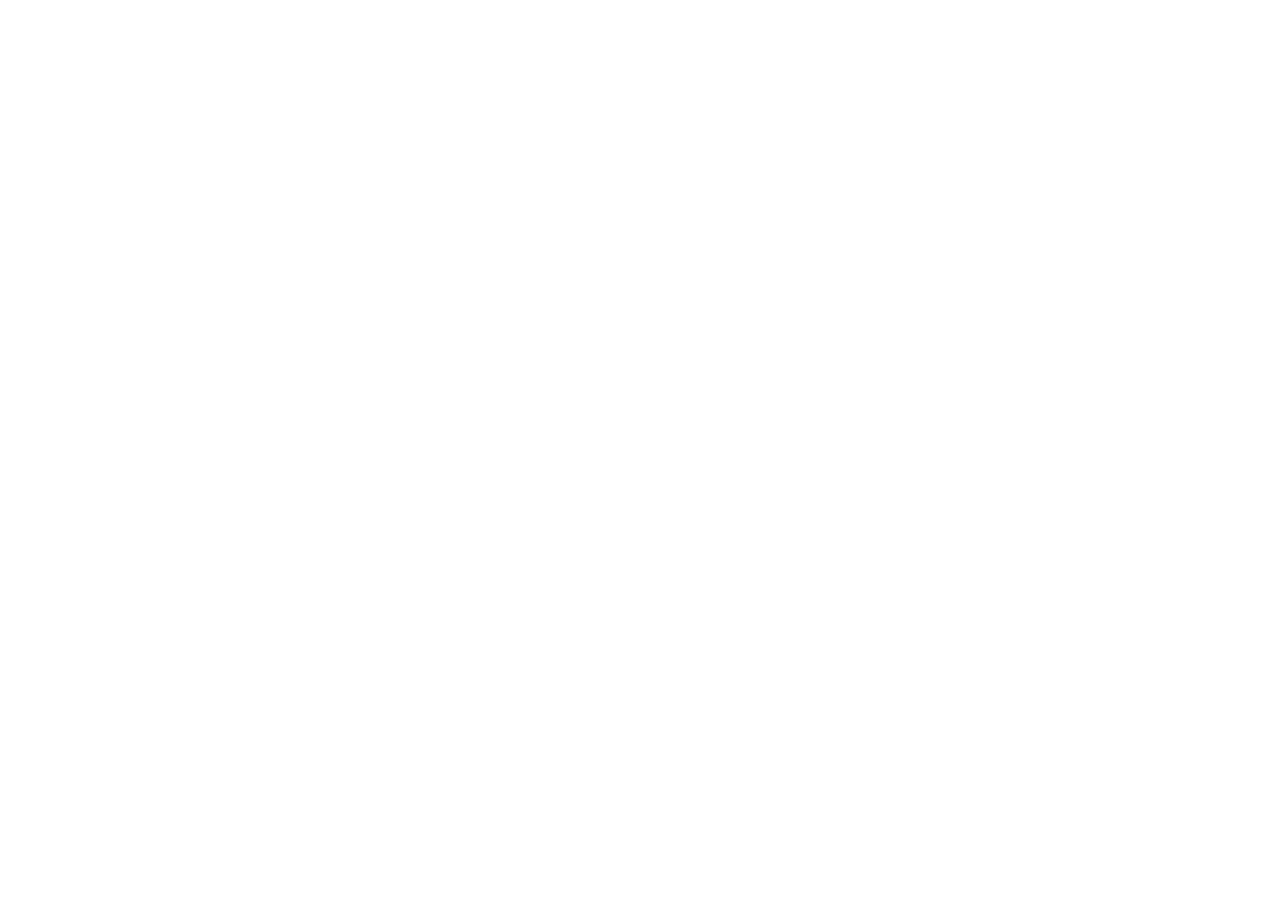
==== treefractal/index.html @ af6e6bac "New front page format" ====
<!DOCTYPE html>
<html lang="en-US">
  <head>
    <meta charset="UTF-8"/>
    <meta name="viewport" content="width=device-width,initial-scale=1.0"/>
    <meta name="theme-color" content="#000000"/>
    <link rel="stylesheet" href="styles.css" />
    <link rel="shortcut icon" href="../favicon.png"/>
    <title>Tree Fractal</title>
    <script src="script.js"></script>
  </head>
  <body>
    
  </body>
</html>
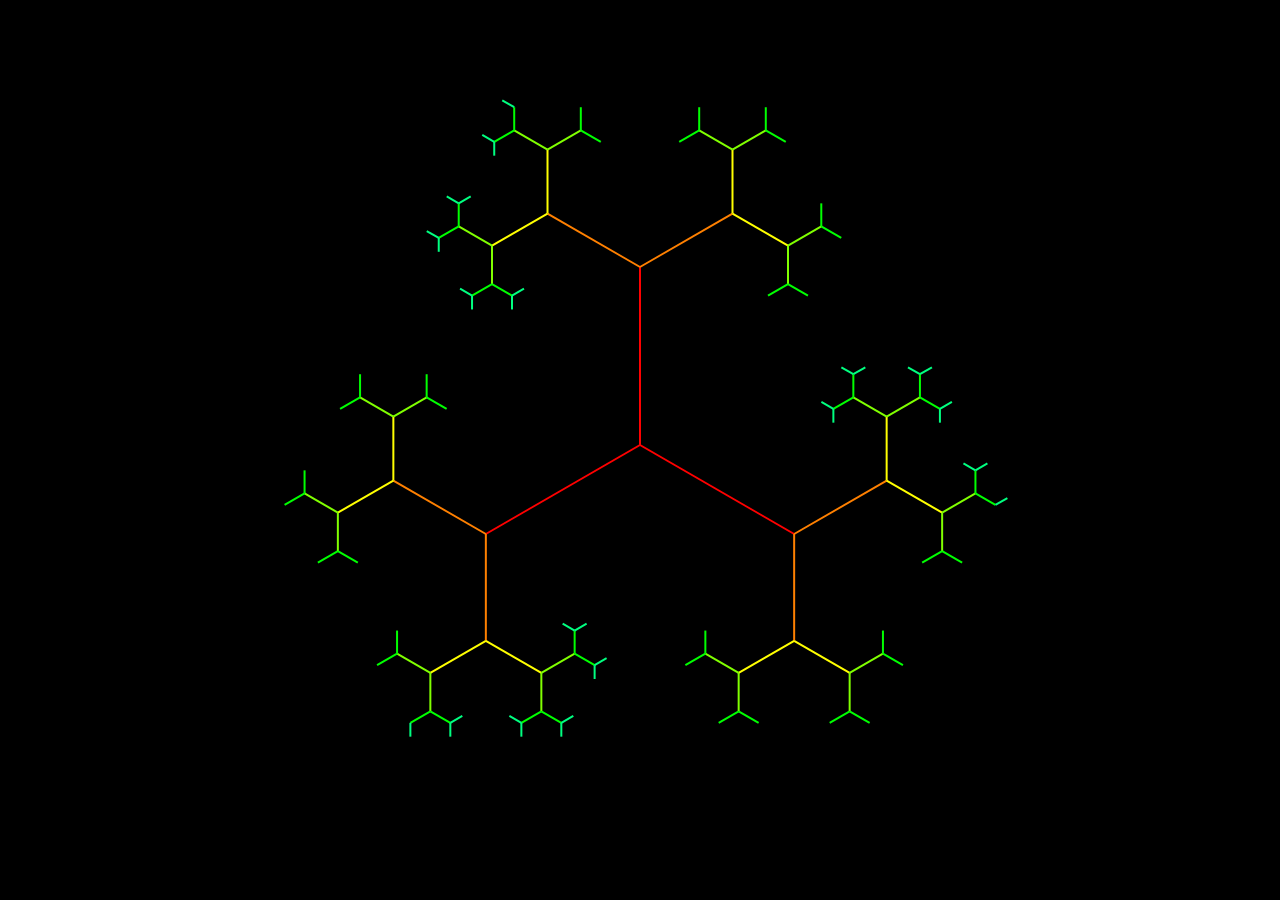
==== commit 37916484: "Add playgrounds tree fractal into treefractal" ====
--- a/treefractal/index.html
+++ b/treefractal/index.html
@@ -1,15 +1,17 @@
 <!DOCTYPE html>
 <html lang="en-US">
   <head>
-    <meta charset="UTF-8"/>
-    <meta name="viewport" content="width=device-width,initial-scale=1.0"/>
+    <meta charset="utf-8"/>
+    <meta name="viewport" content="width=device-width, initial-scale=1.0"/>
     <meta name="theme-color" content="#000000"/>
-    <link rel="stylesheet" href="styles.css" />
-    <link rel="shortcut icon" href="../favicon.png"/>
-    <title>Tree Fractal</title>
-    <script src="script.js"></script>
+    <link rel="stylesheet" href="styles.css"/>
+    <!-- <link rel="shortcut icon" href="favicon.png"/> -->
+    <script type="application/javascript" src="main.js"></script>
   </head>
   <body>
-    
+    <div class="drawing-area">
+      <canvas id="cvs"></canvas>
+    </div>
   </body>
 </html>
+
--- a/treefractal/styles.css
+++ b/treefractal/styles.css
@@ -0,0 +1,26 @@
+* {
+  box-sizing: border-box;
+}
+
+html {
+  height: calc(100% - 10px);
+}
+
+body {
+  height: 100%;
+  margin: 0;
+  background-color: black;
+  color: white;
+  font-family: Tahoma, Verdana, sans-serif;
+}
+
+div.drawing-area {
+  width: 100%;
+  height: 100%;
+}
+
+canvas {
+  width: 100%;
+  height: 100%;
+}
+
